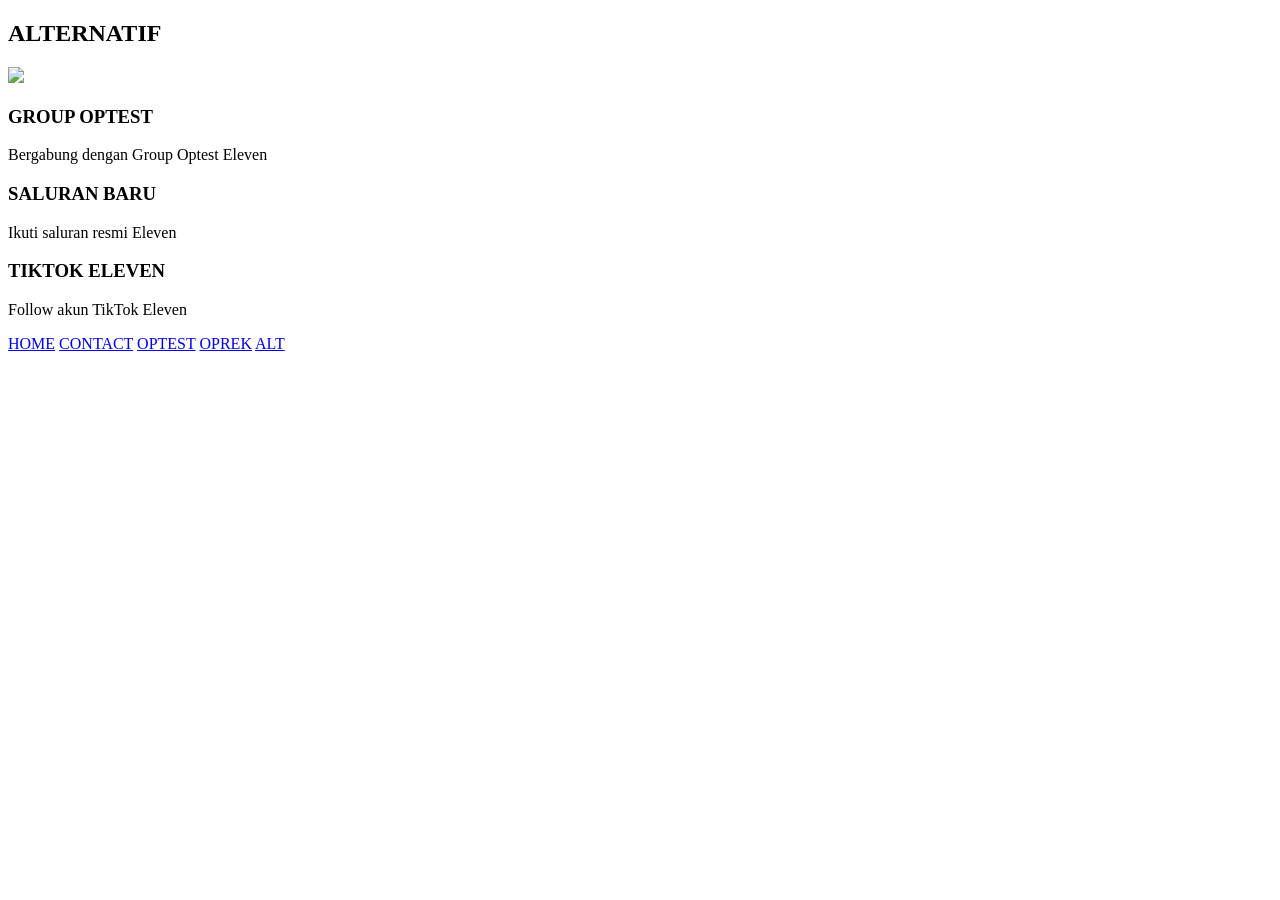
==== alternatif.html @ 3dcb06eb "Add files via upload" ====
<!DOCTYPE html>
<html lang="id">
<head>
<meta charset="UTF-8">
<meta name="viewport" content="width=device-width, initial-scale=1.0">
<title>Alternatif</title>

<link rel="stylesheet" href="css/style.css">
</head>
<body>

<div class="phone">

<h2 class="page-title">ALTERNATIF</h2>

<img src="assets/logo-eleven.png" class="logo">

<div class="menu-card">
<h3>GROUP OPTEST</h3>
<p>Bergabung dengan Group Optest Eleven</p>
</div>

<div class="menu-card blue">
<h3>SALURAN BARU</h3>
<p>Ikuti saluran resmi Eleven</p>
</div>

<div class="menu-card pink">
<h3>TIKTOK ELEVEN</h3>
<p>Follow akun TikTok Eleven</p>
</div>

<nav>
<a href="index.html">HOME</a>
<a href="contact.html">CONTACT</a>
<a href="optest.html">OPTEST</a>
<a href="oprek.html">OPREK</a>
<a href="alternatif.html" class="active">ALT</a>
</nav>

</div>

</body>
</html>
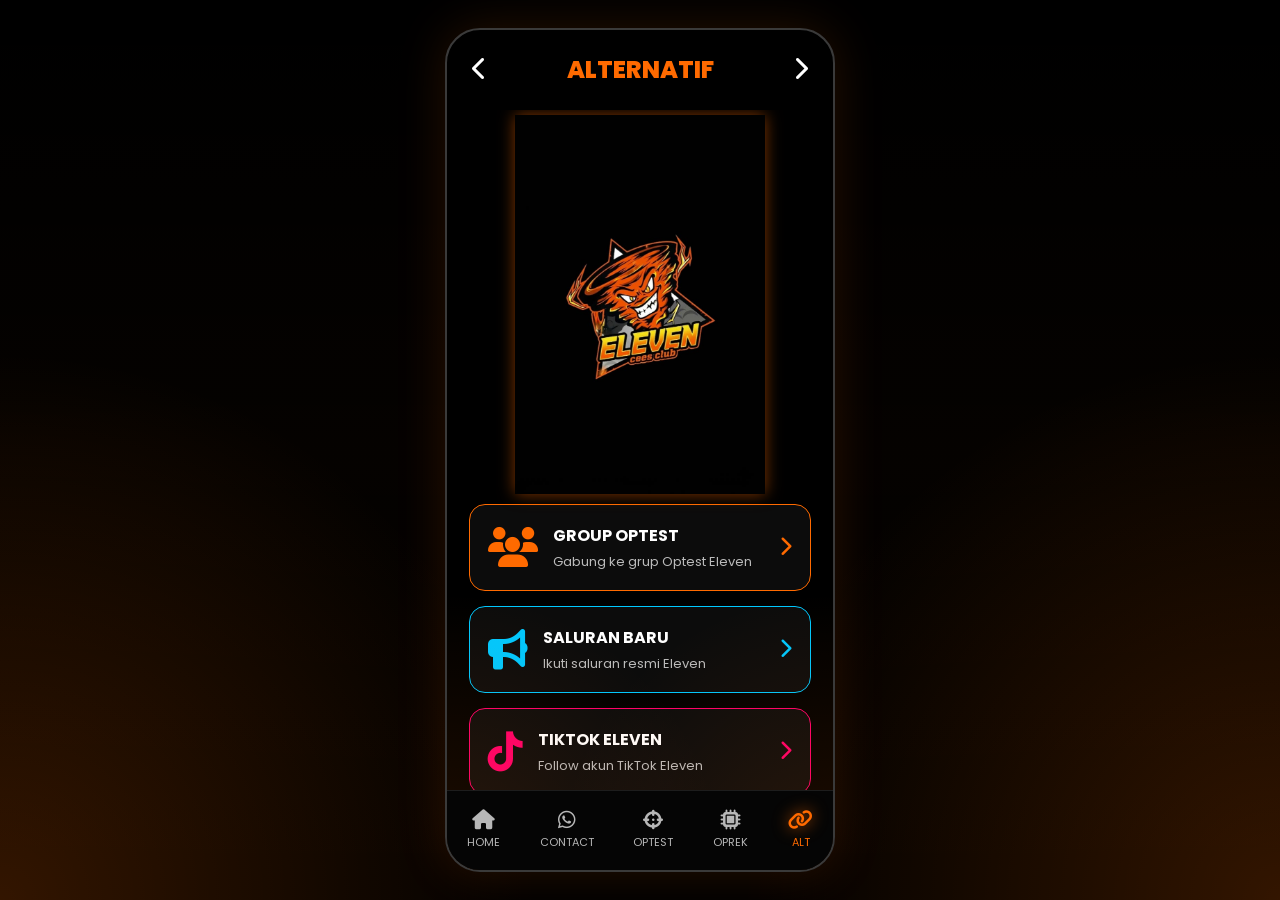
==== commit 102a441e: "Update alternatif.html" ====
--- a/alternatif.html
+++ b/alternatif.html
@@ -3,42 +3,175 @@
 <head>
 <meta charset="UTF-8">
 <meta name="viewport" content="width=device-width, initial-scale=1.0">
-<title>Alternatif</title>
+
+<title>Alternatif - Eleven Cees Club</title>
 
 <link rel="stylesheet" href="css/style.css">
+
+<link rel="stylesheet"
+href="https://cdnjs.cloudflare.com/ajax/libs/font-awesome/6.5.1/css/all.min.css">
+
 </head>
 <body>
 
 <div class="phone">
 
-<h2 class="page-title">ALTERNATIF</h2>
+<header>
 
-<img src="assets/logo-eleven.png" class="logo">
+<a href="oprek.html">
+<i class="fas fa-chevron-left"></i>
+</a>
 
-<div class="menu-card">
-<h3>GROUP OPTEST</h3>
-<p>Bergabung dengan Group Optest Eleven</p>
+<div class="logo-text">
+<h1>ALTERNATIF</h1>
 </div>
 
-<div class="menu-card blue">
-<h3>SALURAN BARU</h3>
-<p>Ikuti saluran resmi Eleven</p>
+<a href="#">
+<i class="fas fa-chevron-right"></i>
+</a>
+
+</header>
+
+<div class="content">
+
+<img src="assets/logo-eleven.png" class="main-logo">
+
+<!-- GROUP OPTEST -->
+
+<a href="#" style="text-decoration:none;">
+
+<div class="alt-card orange">
+
+<div class="alt-left">
+
+<i class="fas fa-users"></i>
+
+<div class="alt-text">
+
+<h4>GROUP OPTEST</h4>
+
+<p>
+Gabung ke grup Optest Eleven
+</p>
+
 </div>
 
-<div class="menu-card pink">
-<h3>TIKTOK ELEVEN</h3>
-<p>Follow akun TikTok Eleven</p>
 </div>
 
-<nav>
-<a href="index.html">HOME</a>
-<a href="contact.html">CONTACT</a>
-<a href="optest.html">OPTEST</a>
-<a href="oprek.html">OPREK</a>
-<a href="alternatif.html" class="active">ALT</a>
+<i class="fas fa-chevron-right alt-arrow"></i>
+
+</div>
+
+</a>
+
+<!-- SALURAN -->
+
+<a href="#" style="text-decoration:none;">
+
+<div class="alt-card cyan">
+
+<div class="alt-left">
+
+<i class="fas fa-bullhorn"></i>
+
+<div class="alt-text">
+
+<h4>SALURAN BARU</h4>
+
+<p>
+Ikuti saluran resmi Eleven
+</p>
+
+</div>
+
+</div>
+
+<i class="fas fa-chevron-right alt-arrow"></i>
+
+</div>
+
+</a>
+
+<!-- TIKTOK -->
+
+<a href="#" style="text-decoration:none;">
+
+<div class="alt-card pink">
+
+<div class="alt-left">
+
+<i class="fab fa-tiktok"></i>
+
+<div class="alt-text">
+
+<h4>TIKTOK ELEVEN</h4>
+
+<p>
+Follow akun TikTok Eleven
+</p>
+
+</div>
+
+</div>
+
+<i class="fas fa-chevron-right alt-arrow"></i>
+
+</div>
+
+</a>
+
+<!-- INFO -->
+
+<div class="card">
+
+<h3>INFORMASI</h3>
+
+<p class="description">
+
+Silakan ganti semua link sesuai kebutuhan Anda:
+
+<br><br>
+
+• Link Group Optest<br>
+• Link Saluran Baru<br>
+• Link TikTok Eleven
+
+</p>
+
+</div>
+
+</div>
+
+<nav class="bottom-nav">
+
+<a href="index.html">
+<i class="fas fa-house"></i>
+<span>HOME</span>
+</a>
+
+<a href="contact.html">
+<i class="fab fa-whatsapp"></i>
+<span>CONTACT</span>
+</a>
+
+<a href="optest.html">
+<i class="fas fa-crosshairs"></i>
+<span>OPTEST</span>
+</a>
+
+<a href="oprek.html">
+<i class="fas fa-microchip"></i>
+<span>OPREK</span>
+</a>
+
+<a href="alternatif.html" class="active">
+<i class="fas fa-link"></i>
+<span>ALT</span>
+</a>
+
 </nav>
 
 </div>
 
 </body>
-</html>+</html>
--- a/css/style.css
+++ b/css/style.css
@@ -0,0 +1,473 @@
+@import url('https://fonts.googleapis.com/css2?family=Poppins:wght@300;400;500;600;700;800&display=swap');
+
+*{
+margin:0;
+padding:0;
+box-sizing:border-box;
+font-family:'Poppins',sans-serif;
+}
+
+:root{
+--orange:#ff6a00;
+--orange2:#ff8c00;
+--pink:#ff006a;
+--cyan:#00c8ff;
+--bg:#050505;
+--card:#0d0d0d;
+--border:#2b2b2b;
+--text:#ffffff;
+--text2:#bfbfbf;
+}
+
+body{
+background:#000;
+display:flex;
+justify-content:center;
+align-items:center;
+min-height:100vh;
+padding:20px;
+overflow-x:hidden;
+}
+
+/* BACKGROUND EFFECT */
+
+body::before{
+content:'';
+position:fixed;
+width:100%;
+height:100%;
+background:
+radial-gradient(circle at bottom left,
+rgba(255,106,0,.2),
+transparent 35%),
+
+radial-gradient(circle at bottom right,
+rgba(255,106,0,.2),
+transparent 35%);
+z-index:-2;
+}
+
+body::after{
+content:'';
+position:fixed;
+width:100%;
+height:100%;
+background:
+linear-gradient(
+transparent 0%,
+rgba(255,106,0,.02) 50%,
+transparent 100%
+);
+z-index:-1;
+}
+
+/* PHONE FRAME */
+
+.phone{
+width:390px;
+height:844px;
+background:#000;
+border:2px solid #3a3a3a;
+border-radius:35px;
+overflow:hidden;
+position:relative;
+box-shadow:
+0 0 50px rgba(255,106,0,.15);
+}
+
+/* TEXTURE */
+
+.phone::before{
+content:'';
+position:absolute;
+inset:0;
+background-image:
+radial-gradient(
+circle at bottom left,
+rgba(255,106,0,.12),
+transparent 30%
+),
+radial-gradient(
+circle at bottom right,
+rgba(255,106,0,.12),
+transparent 30%
+);
+pointer-events:none;
+}
+
+/* HEADER */
+
+header{
+height:80px;
+display:flex;
+align-items:center;
+justify-content:space-between;
+padding:0 25px;
+}
+
+header i{
+color:#fff;
+font-size:24px;
+cursor:pointer;
+}
+
+.logo-text{
+text-align:center;
+}
+
+.logo-text h1{
+font-size:24px;
+font-weight:800;
+color:var(--orange);
+line-height:1;
+}
+
+.logo-text span{
+font-size:13px;
+color:#fff;
+}
+
+/* CONTENT */
+
+.content{
+padding:0 22px 100px;
+height:calc(100% - 80px);
+overflow:auto;
+}
+
+.content::-webkit-scrollbar{
+width:0;
+}
+
+/* LOGO */
+
+.main-logo{
+width:250px;
+display:block;
+margin:5px auto 10px;
+filter:
+drop-shadow(0 0 8px rgba(255,106,0,.5));
+}
+
+/* TITLE */
+
+.section-title{
+font-size:15px;
+font-weight:700;
+color:var(--orange);
+margin-bottom:10px;
+text-transform:uppercase;
+}
+
+/* PARAGRAPH */
+
+.description{
+color:#ddd;
+font-size:14px;
+line-height:1.8;
+margin-bottom:15px;
+}
+
+/* CARD */
+
+.card{
+background:rgba(15,15,15,.95);
+border:1px solid rgba(255,106,0,.6);
+border-radius:16px;
+padding:18px;
+margin-bottom:18px;
+box-shadow:
+0 0 20px rgba(255,106,0,.08);
+}
+
+.card.center{
+text-align:center;
+}
+
+.card h3{
+color:var(--orange);
+font-size:15px;
+margin-bottom:8px;
+}
+
+.card .big{
+font-size:38px;
+font-weight:700;
+color:#fff;
+}
+
+/* SKILL */
+
+.skill{
+margin-bottom:15px;
+}
+
+.skill-top{
+display:flex;
+justify-content:space-between;
+margin-bottom:6px;
+}
+
+.skill-top span{
+font-size:13px;
+font-weight:600;
+color:#fff;
+}
+
+.progress{
+height:10px;
+background:#222;
+border-radius:50px;
+overflow:hidden;
+}
+
+.progress div{
+height:100%;
+background:linear-gradient(
+90deg,
+var(--orange),
+var(--orange2)
+);
+border-radius:50px;
+}
+
+/* CONTACT */
+
+.profile-box{
+margin-bottom:20px;
+}
+
+.profile{
+display:flex;
+align-items:center;
+gap:15px;
+margin-bottom:15px;
+}
+
+.profile i{
+font-size:55px;
+color:var(--orange);
+}
+
+.profile span{
+font-size:18px;
+font-weight:600;
+}
+
+.profile.pink i{
+color:var(--pink);
+}
+
+/* BUTTON */
+
+.btn{
+width:100%;
+height:52px;
+border:none;
+border-radius:12px;
+cursor:pointer;
+font-weight:700;
+font-size:16px;
+color:#fff;
+display:flex;
+align-items:center;
+justify-content:center;
+gap:10px;
+text-decoration:none;
+transition:.3s;
+}
+
+.btn-orange{
+background:linear-gradient(
+180deg,
+#ff8f1f,
+#ff6a00
+);
+box-shadow:
+0 0 20px rgba(255,106,0,.25);
+}
+
+.btn-pink{
+background:linear-gradient(
+180deg,
+#ff3385,
+#ff006a
+);
+box-shadow:
+0 0 20px rgba(255,0,106,.25);
+}
+
+.btn:hover{
+transform:translateY(-2px);
+}
+
+/* INPUT */
+
+label{
+display:block;
+font-size:14px;
+font-weight:700;
+color:var(--orange);
+margin-bottom:10px;
+margin-top:15px;
+}
+
+select,
+textarea{
+width:100%;
+background:#0b0b0b;
+border:1px solid rgba(255,106,0,.6);
+color:#fff;
+padding:15px;
+border-radius:12px;
+outline:none;
+font-size:14px;
+}
+
+textarea{
+height:120px;
+resize:none;
+}
+
+/* UPLOAD */
+
+.upload-box{
+height:170px;
+border:1px solid rgba(255,106,0,.6);
+border-radius:16px;
+display:flex;
+flex-direction:column;
+align-items:center;
+justify-content:center;
+gap:10px;
+cursor:pointer;
+background:#0a0a0a;
+}
+
+.upload-box i{
+font-size:60px;
+color:var(--orange);
+}
+
+.upload-box h3{
+color:#fff;
+font-size:18px;
+}
+
+.upload-box p{
+font-size:13px;
+color:#9e9e9e;
+}
+
+/* ALT CARD */
+
+.alt-card{
+display:flex;
+align-items:center;
+justify-content:space-between;
+padding:18px;
+border-radius:16px;
+margin-bottom:15px;
+background:#0c0c0c;
+}
+
+.alt-left{
+display:flex;
+gap:15px;
+align-items:center;
+}
+
+.alt-left i{
+font-size:40px;
+}
+
+.alt-card.orange{
+border:1px solid var(--orange);
+}
+
+.alt-card.orange i{
+color:var(--orange);
+}
+
+.alt-card.cyan{
+border:1px solid var(--cyan);
+}
+
+.alt-card.cyan i{
+color:var(--cyan);
+}
+
+.alt-card.pink{
+border:1px solid var(--pink);
+}
+
+.alt-card.pink i{
+color:var(--pink);
+}
+
+.alt-text h4{
+color:#fff;
+font-size:16px;
+margin-bottom:4px;
+}
+
+.alt-text p{
+font-size:13px;
+color:#bbb;
+}
+
+.alt-arrow{
+font-size:20px;
+color:#fff;
+}
+
+/* BOTTOM NAV */
+
+.bottom-nav{
+position:absolute;
+bottom:0;
+left:0;
+width:100%;
+height:80px;
+background:#050505;
+border-top:1px solid #1d1d1d;
+display:flex;
+justify-content:space-around;
+align-items:center;
+}
+
+.bottom-nav a{
+display:flex;
+flex-direction:column;
+align-items:center;
+gap:4px;
+text-decoration:none;
+color:#b7b7b7;
+font-size:11px;
+transition:.3s;
+}
+
+.bottom-nav a i{
+font-size:20px;
+}
+
+.bottom-nav a.active{
+color:var(--orange);
+}
+
+.bottom-nav a.active i{
+filter:drop-shadow(0 0 8px rgba(255,106,0,.8));
+}
+
+/* MOBILE */
+
+@media(max-width:420px){
+
+.phone{
+width:100%;
+height:100vh;
+border-radius:0;
+border:none;
+}
+
+}
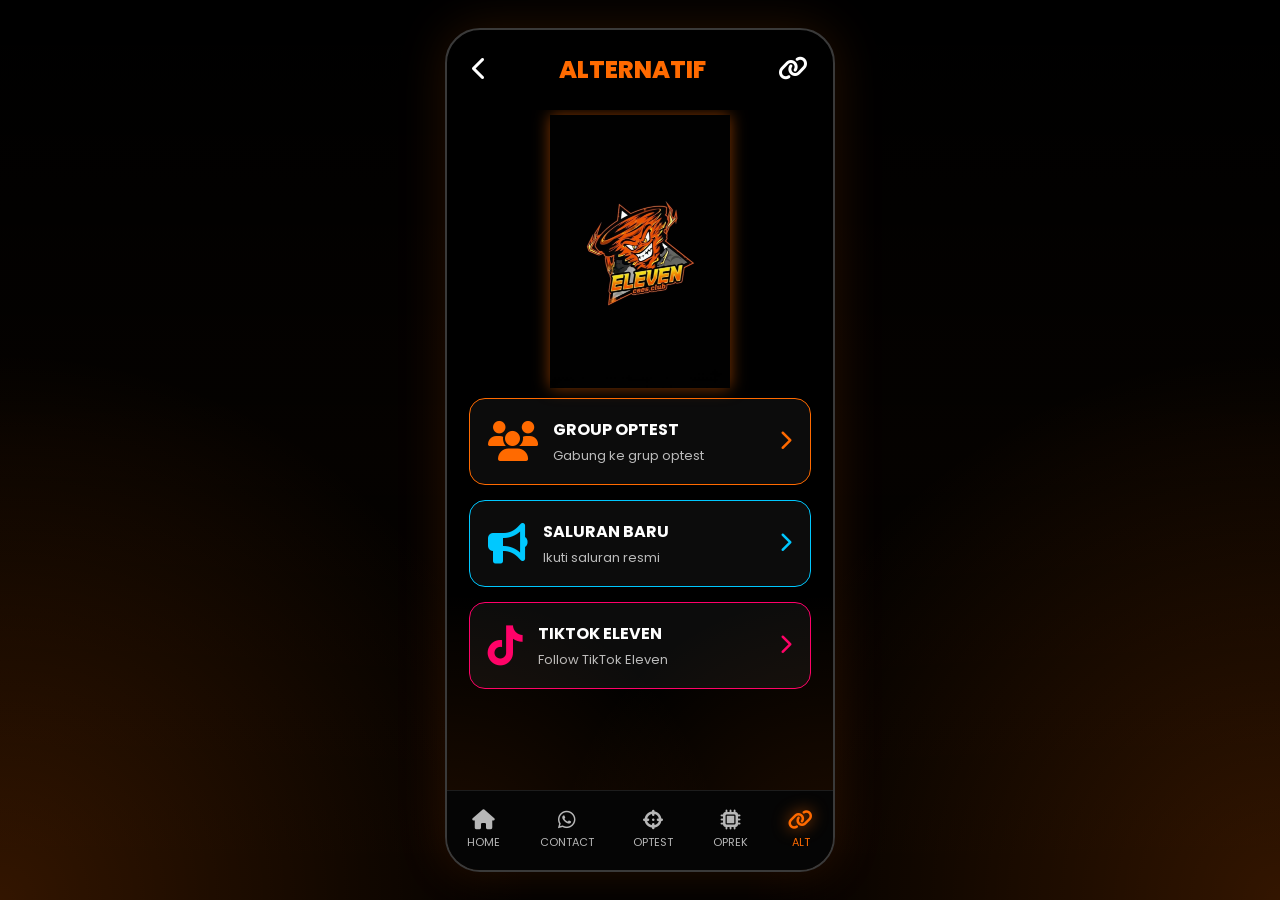
==== commit a5912d35: "Update alternatif.html" ====
--- a/alternatif.html
+++ b/alternatif.html
@@ -1,10 +1,11 @@
 <!DOCTYPE html>
+
 <html lang="id">
 <head>
 <meta charset="UTF-8">
 <meta name="viewport" content="width=device-width, initial-scale=1.0">
 
-<title>Alternatif - Eleven Cees Club</title>
+<title>Alternatif Eleven</title>
 
 <link rel="stylesheet" href="css/style.css">
 
@@ -27,18 +28,20 @@
 </div>
 
 <a href="#">
-<i class="fas fa-chevron-right"></i>
+<i class="fas fa-link"></i>
 </a>
 
 </header>
 
 <div class="content">
 
-<img src="assets/logo-eleven.png" class="main-logo">
+<img src="assets/logo-eleven.png"
+class="main-logo"
+style="width:180px;">
 
-<!-- GROUP OPTEST -->
-
-<a href="#" style="text-decoration:none;">
+<a href="https://chat.whatsapp.com/LINK_GROUP_ANDA"
+target="_blank"
+style="text-decoration:none;">
 
 <div class="alt-card orange">
 
@@ -50,9 +53,7 @@
 
 <h4>GROUP OPTEST</h4>
 
-<p>
-Gabung ke grup Optest Eleven
-</p>
+<p>Gabung ke grup optest</p>
 
 </div>
 
@@ -64,9 +65,9 @@
 
 </a>
 
-<!-- SALURAN -->
-
-<a href="#" style="text-decoration:none;">
+<a href="https://whatsapp.com/channel/LINK_SALURAN_ANDA"
+target="_blank"
+style="text-decoration:none;">
 
 <div class="alt-card cyan">
 
@@ -78,9 +79,7 @@
 
 <h4>SALURAN BARU</h4>
 
-<p>
-Ikuti saluran resmi Eleven
-</p>
+<p>Ikuti saluran resmi</p>
 
 </div>
 
@@ -92,9 +91,9 @@
 
 </a>
 
-<!-- TIKTOK -->
-
-<a href="#" style="text-decoration:none;">
+<a href="https://www.tiktok.com/@eleven"
+target="_blank"
+style="text-decoration:none;">
 
 <div class="alt-card pink">
 
@@ -106,9 +105,7 @@
 
 <h4>TIKTOK ELEVEN</h4>
 
-<p>
-Follow akun TikTok Eleven
-</p>
+<p>Follow TikTok Eleven</p>
 
 </div>
 
@@ -119,26 +116,6 @@
 </div>
 
 </a>
-
-<!-- INFO -->
-
-<div class="card">
-
-<h3>INFORMASI</h3>
-
-<p class="description">
-
-Silakan ganti semua link sesuai kebutuhan Anda:
-
-<br><br>
-
-• Link Group Optest<br>
-• Link Saluran Baru<br>
-• Link TikTok Eleven
-
-</p>
-
-</div>
 
 </div>
 
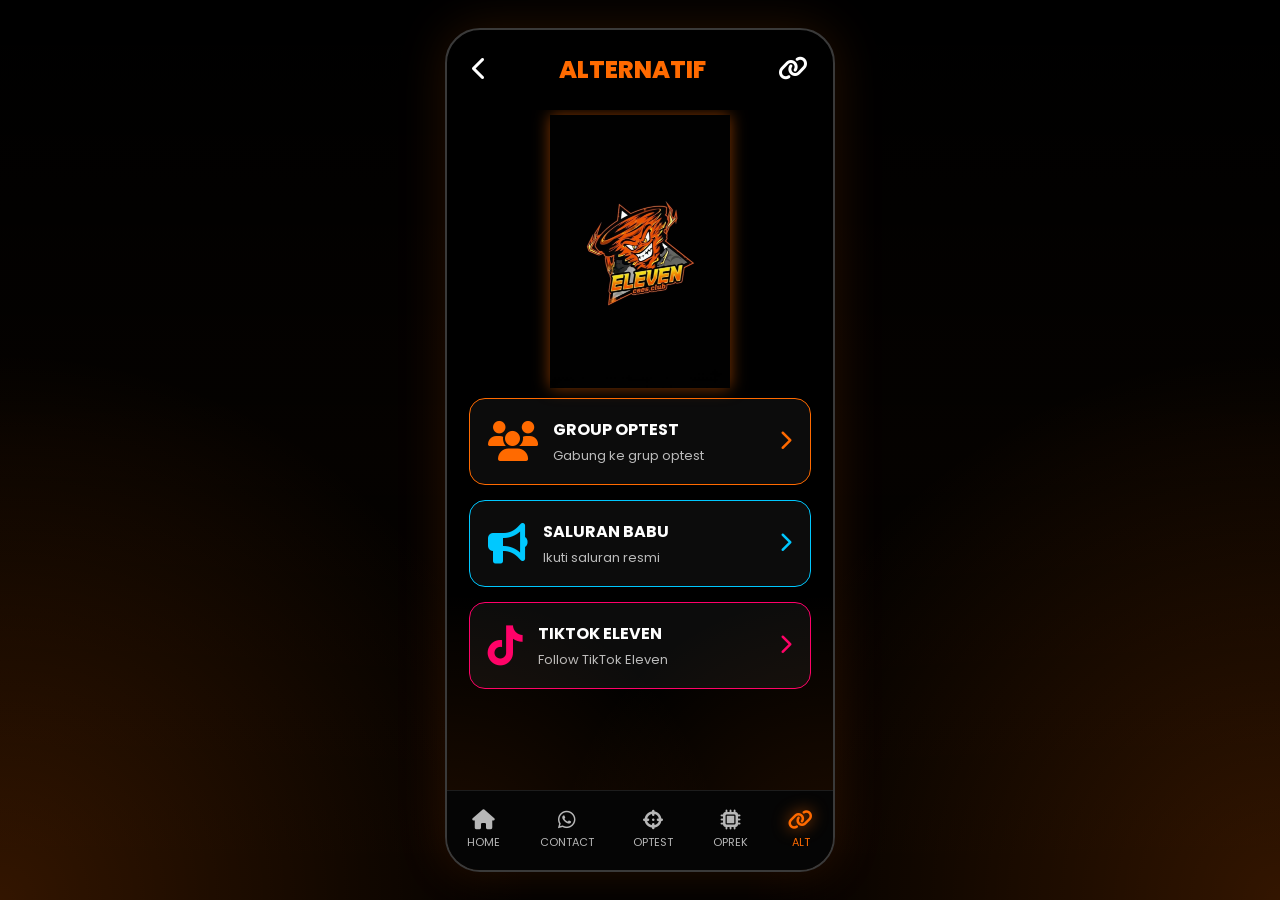
==== commit 0d6de630: "Update alternatif.html" ====
--- a/alternatif.html
+++ b/alternatif.html
@@ -39,7 +39,7 @@
 class="main-logo"
 style="width:180px;">
 
-<a href="https://chat.whatsapp.com/LINK_GROUP_ANDA"
+<a href="https://chat.whatsapp.com/JRbwTWG38EjLCzHzzoYHzo"
 target="_blank"
 style="text-decoration:none;">
 
@@ -65,7 +65,7 @@
 
 </a>
 
-<a href="https://whatsapp.com/channel/LINK_SALURAN_ANDA"
+<a href="https://whatsapp.com/channel/0029VbC3Y2j0wajsRp9pTy0B"
 target="_blank"
 style="text-decoration:none;">
 
@@ -77,7 +77,7 @@
 
 <div class="alt-text">
 
-<h4>SALURAN BARU</h4>
+<h4>SALURAN BABU</h4>
 
 <p>Ikuti saluran resmi</p>
 
@@ -91,7 +91,7 @@
 
 </a>
 
-<a href="https://www.tiktok.com/@eleven"
+<a href="https://tiktok.com/@eleven.official90"
 target="_blank"
 style="text-decoration:none;">
 
